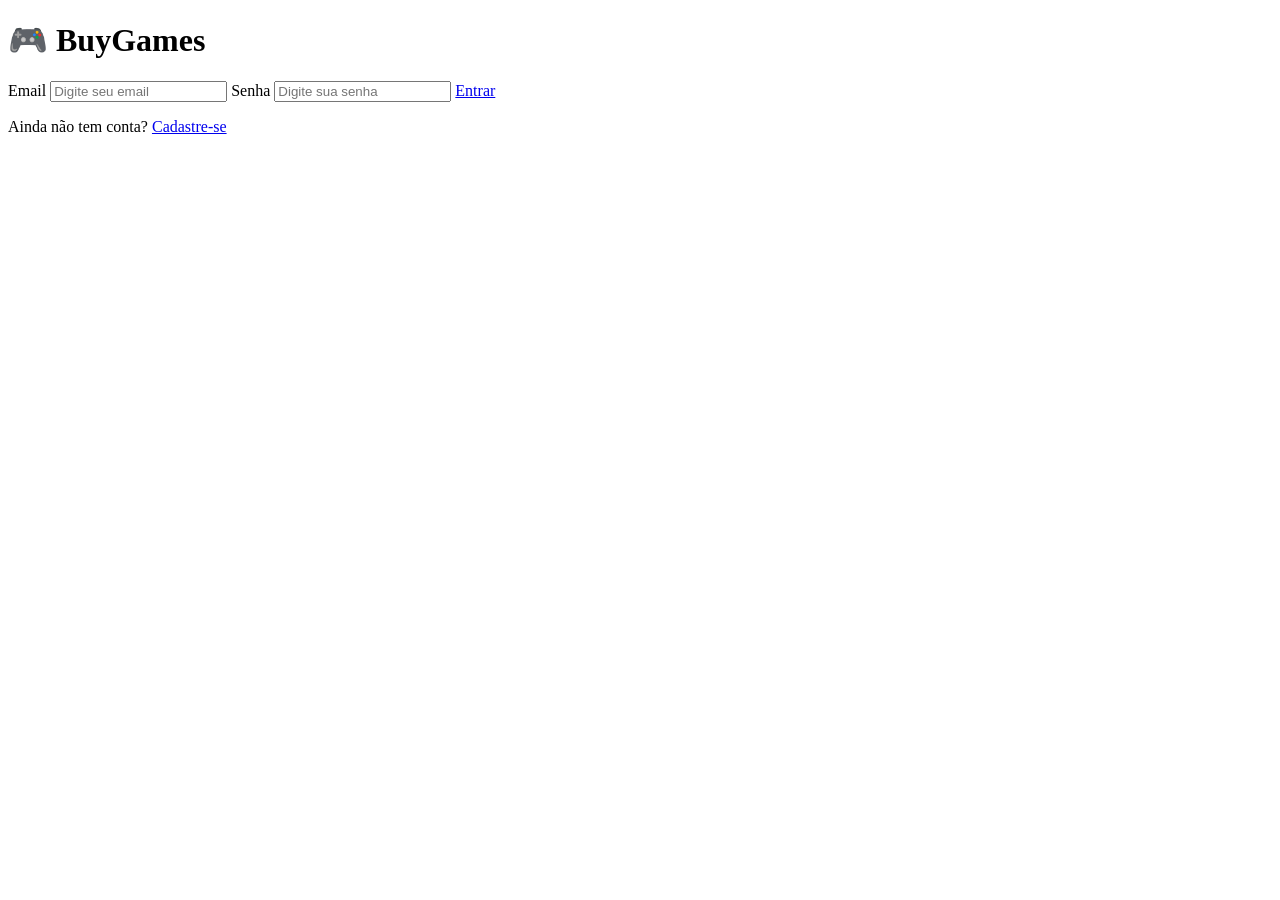
==== index.html @ a8703765 "sua mensagem aqui" ====
<!DOCTYPE html>
<html lang="pt-br">
<head>
    <meta charset="UTF-8">
    <meta name="viewport" content="width=device-width, initial-scale=1.0">
    <title>BuyGames - Login</title>
    <link rel="stylesheet" href="Login.css">
    <link href="https://fonts.googleapis.com/css2?family=Bebas+Neue&family=Inter&family=Montserrat:wght@600&family=Orbitron&display=swap" rel="stylesheet">
</head>
<body>
    <div class="login-caixa">
        <form class="login-form">
            <h1 class="titulo">🎮 BuyGames</h1>

            <label for="email">Email</label>
            <input type="email" name="nemail" id="iemail" placeholder="Digite seu email" required>

            <label for="senha">Senha</label>
            <input type="password" name="nsenha" id="isenha" placeholder="Digite sua senha" required>

            <a href="../3. Área_Jogos/Área_Jogos.html" class="botao-link">Entrar</a>

            <p class="cadastro-link">Ainda não tem conta?  <a href="../2. Cadastro/Cadastro.html">Cadastre-se</a></p>
        </form>
    </div>
</body>
</html>
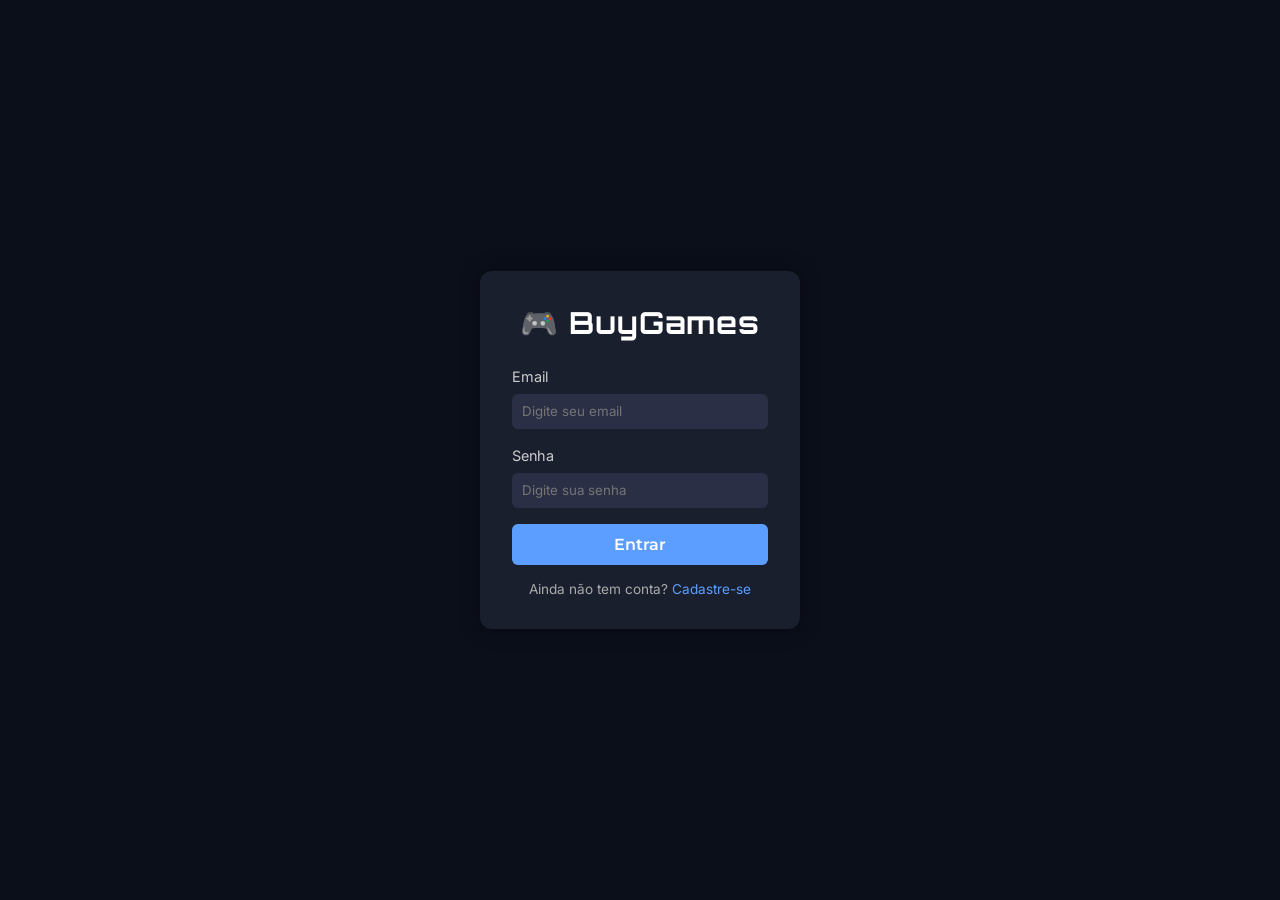
==== commit 040b834e: "sua mensagem aqui" ====
--- a/index.html
+++ b/index.html
@@ -4,7 +4,7 @@
     <meta charset="UTF-8">
     <meta name="viewport" content="width=device-width, initial-scale=1.0">
     <title>BuyGames - Login</title>
-    <link rel="stylesheet" href="Login.css">
+    <link rel="stylesheet" href="1. Login/Login.css">
     <link href="https://fonts.googleapis.com/css2?family=Bebas+Neue&family=Inter&family=Montserrat:wght@600&family=Orbitron&display=swap" rel="stylesheet">
 </head>
 <body>
--- a/1. Login/Login.css
+++ b/1. Login/Login.css
@@ -0,0 +1,86 @@
+* {
+  margin: 0;
+  padding: 0;
+  box-sizing: border-box;
+  font-family: 'Inter', sans-serif;
+}
+
+body {
+  background-color: #0B0F1A;
+  display: flex;
+  justify-content: center;
+  align-items: center;
+  height: 100vh;
+}
+
+.login-caixa {
+  background-color: #1a1f2e;
+  padding: 2rem;
+  border-radius: 12px;
+  box-shadow: 0 0 20px rgba(0, 0, 0, 0.4);
+  width: 320px;
+}
+
+.titulo {
+  font-family: 'Orbitron', sans-serif; 
+  color: #ffffff;
+  text-align: center;
+  margin-bottom: 1.5rem;
+  font-size: 1.9rem;
+  letter-spacing: 1px;
+}
+
+.login-form label {
+  color: #ccc;
+  font-size: 0.9rem;
+}
+
+.login-form input {
+  width: 100%;
+  padding: 0.6rem;
+  margin: 0.5rem 0 1rem 0;
+  border: none;
+  border-radius: 6px;
+  background-color: #2a2f45;
+  color: #fff;
+}
+
+.login-form input:focus {
+  outline: 2px solid #5c9eff;
+}
+
+.botao-link {
+  display: inline-block;
+  width: 100%;
+  padding: 0.7rem;
+  background-color: #5c9eff;
+  color: #fff;
+  font-family: 'Montserrat', sans-serif;
+  font-weight: 600;
+  text-align: center;
+  border-radius: 6px;
+  cursor: pointer;
+  text-decoration: none;
+  transition: background-color 0.3s;
+}
+
+.botao-link:hover {
+  background-color: #3a7fdc;
+  color: #fff;
+}
+
+.cadastro-link {
+  margin-top: 1rem;
+  text-align: center;
+  font-size: 0.85rem;
+  color: #aaa;
+}
+
+.cadastro-link a {
+  color: #5c9eff;
+  text-decoration: none;
+}
+
+.cadastro-link a:hover {
+  text-decoration: underline;
+}
